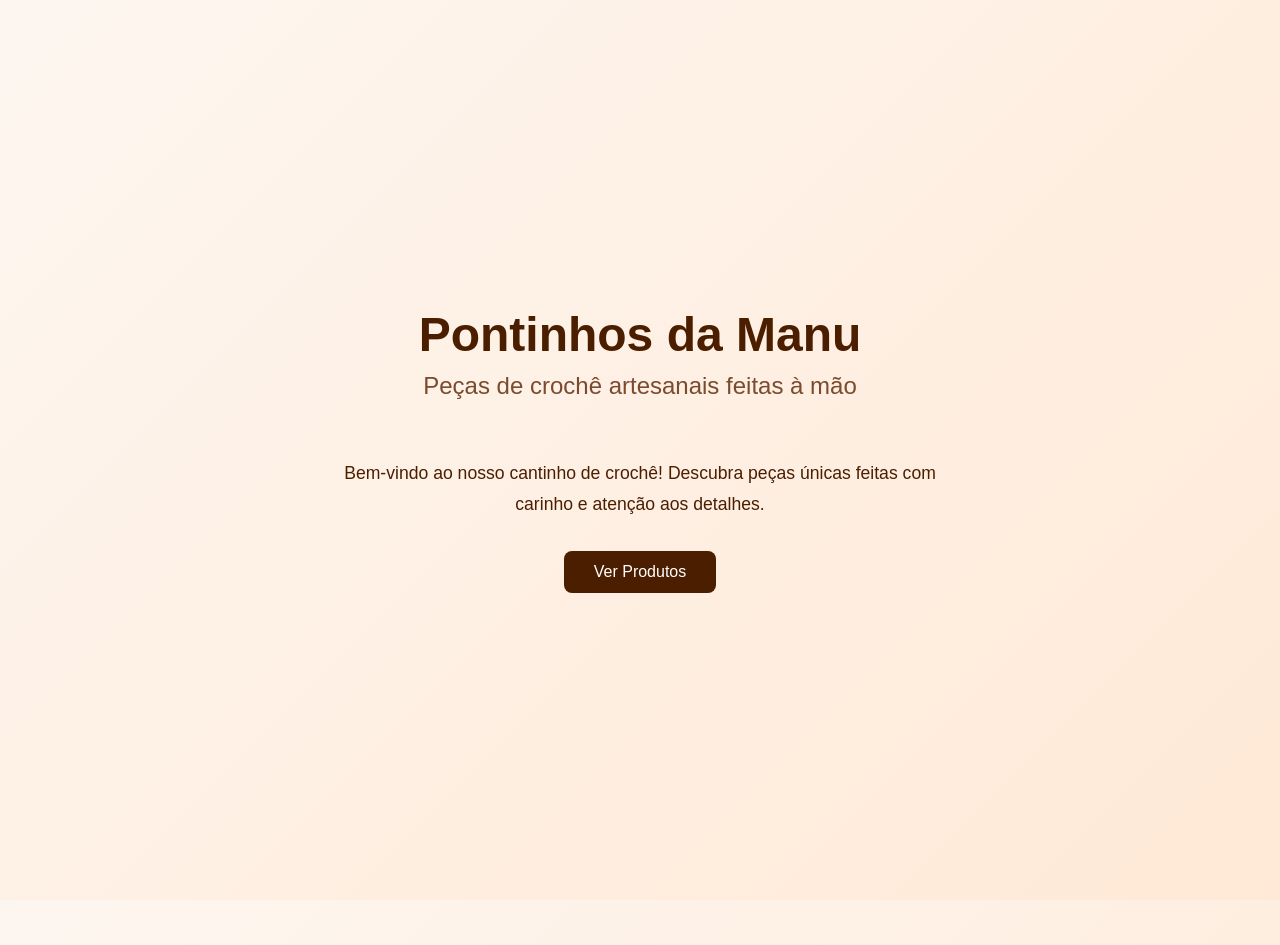
==== index.html @ 31d9e5ab "Send Files" ====
<!DOCTYPE html>
<html lang="pt-BR">
<head>
    <meta charset="UTF-8">
    <meta name="viewport" content="width=device-width, initial-scale=1.0">
    <meta name="description" content="Pontinhos da Manu - Produção de peças de crochê artesanais feitas à mão.">
    <meta name="author" content="Pontinhos da Manu">
    <title>Pontinhos da Manu</title>
    <link rel="stylesheet" href="style.css">
</head>
<body>
    <header class="header">
        <div class="header-title">
            <h1>Pontinhos da Manu</h1>
            <h2>Peças de crochê artesanais feitas à mão</h2>
        </div>
    </header>
    <main class="main-content">
        <p>Bem-vindo ao nosso cantinho de crochê! Descubra peças únicas feitas com carinho e atenção aos detalhes.</p>
        <a href="produtos.html" class="btn" id="verProdutos">Ver Produtos</a>
    </main>

</body>

<div class="linha" id="linha"></div>
<div class="agulha" id="agulha"></div>
<div class="costura-overlay" id="costuraOverlay"></div>
<script src="script.js"></script>

</html>
---- style.css ----
@keyframes fadeIn{
from{
opacity:0;
transform:translateY(20px);
}
to{
opacity:1;
transform:translateY(0);
}
}

body{
font-family:'Segoe UI',Tahoma,Geneva,Verdana,sans-serif;
margin:0;
padding:0;
background:linear-gradient(135deg,#fdf6f0,#ffe9d6);
color:#4b1e00;

display:flex;
flex-direction:column;
align-items:center;
justify-content:center;

min-height:100vh;
overflow:hidden;
}

body,.header-title,.main-content{
animation:fadeIn 1s ease forwards;
}

.header-title{
text-align:center;
margin-bottom:40px;
padding:0 20px;
}

.header-title h1{
font-size:clamp(2rem,5vw,3rem);
margin:0;
font-weight:700;
}

.header-title h2{
font-size:clamp(1rem,3vw,1.5rem);
margin-top:10px;
font-weight:400;
color:#7a4b2f;
}

.main-content{
text-align:center;
max-width:600px;
padding:0 20px;
}

.main-content p{
font-size:clamp(.95rem,2.5vw,1.1rem);
margin-bottom:30px;
line-height:1.8;
}

.btn{
display:inline-block;
padding:12px 30px;
font-size:1rem;
background:#4b1e00;
color:#fff;
text-decoration:none;
border-radius:8px;
transition:.3s;
}

.btn:hover{
background:#7a4b2f;
transform:translateY(-3px);
}

/* agulha */

.agulha{
width:160px;
height:8px;

background:linear-gradient(90deg,#b8b8b8,#e5e5e5,#b8b8b8);
border-radius:4px;

position:fixed;
bottom:0;
left:0;

transform:rotate(-35deg);

opacity:0;
transition:ease-in 1s;
z-index:10;
}

.agulha.costurando{
animation:costurarDiagonal 1.2s ease-in forwards;
opacity:1;
}

.agulha::after{
content:"";
position:absolute;
right:-14px;
top:50%;
transform:translateY(-50%);
border-left:14px solid #cfcfcf;
border-top:4px solid transparent;
border-bottom:4px solid transparent;
}

.agulha::before{
content:"";
position:absolute;
left:6px;
top:50%;
transform:translateY(-50%);
width:6px;
height:4px;
border:1px solid #888;
border-radius:50%;
}

.linha{
position:fixed;
left:0;
bottom:0;

height:3px;
width:0;

background:#5a2a0c;

transform-origin:left center;
transform:rotate(-35deg) translateY(45px);
z-index:5;
}

.linha.costurando{
animation:linhaCrescer 1.2s ease-in forwards;
}

.costura-overlay{
position:fixed;
bottom:0;
left:0;

width:40px;
height:40px;

background:#5a2a0c;
border-radius:50%;

z-index:4;

transform:translateY(45px) scale(0);
}

.costura-overlay.ativo{
animation:fecharCostura 1.2s ease-in forwards;
animation-delay:.4s;
}

@keyframes fecharCostura{
0%{transform:translateY(45px) scale(0);}
100%{transform:translateY(45px) scale(100);}
}

@keyframes linhaCrescer{
from{width:0;}
to{width:200vw;}
}

@keyframes costurarDiagonal{
0%{
opacity:0;
transform:rotate(-35deg) translateX(0);
}
50%{opacity:.5;}
100%{
opacity:1;
transform:rotate(-35deg) translateX(200vw);
}
}

/* mobile */

@media (max-width:600px){

.agulha{
width:110px;
height:6px;
}

.main-content{
max-width:90%;
}

}
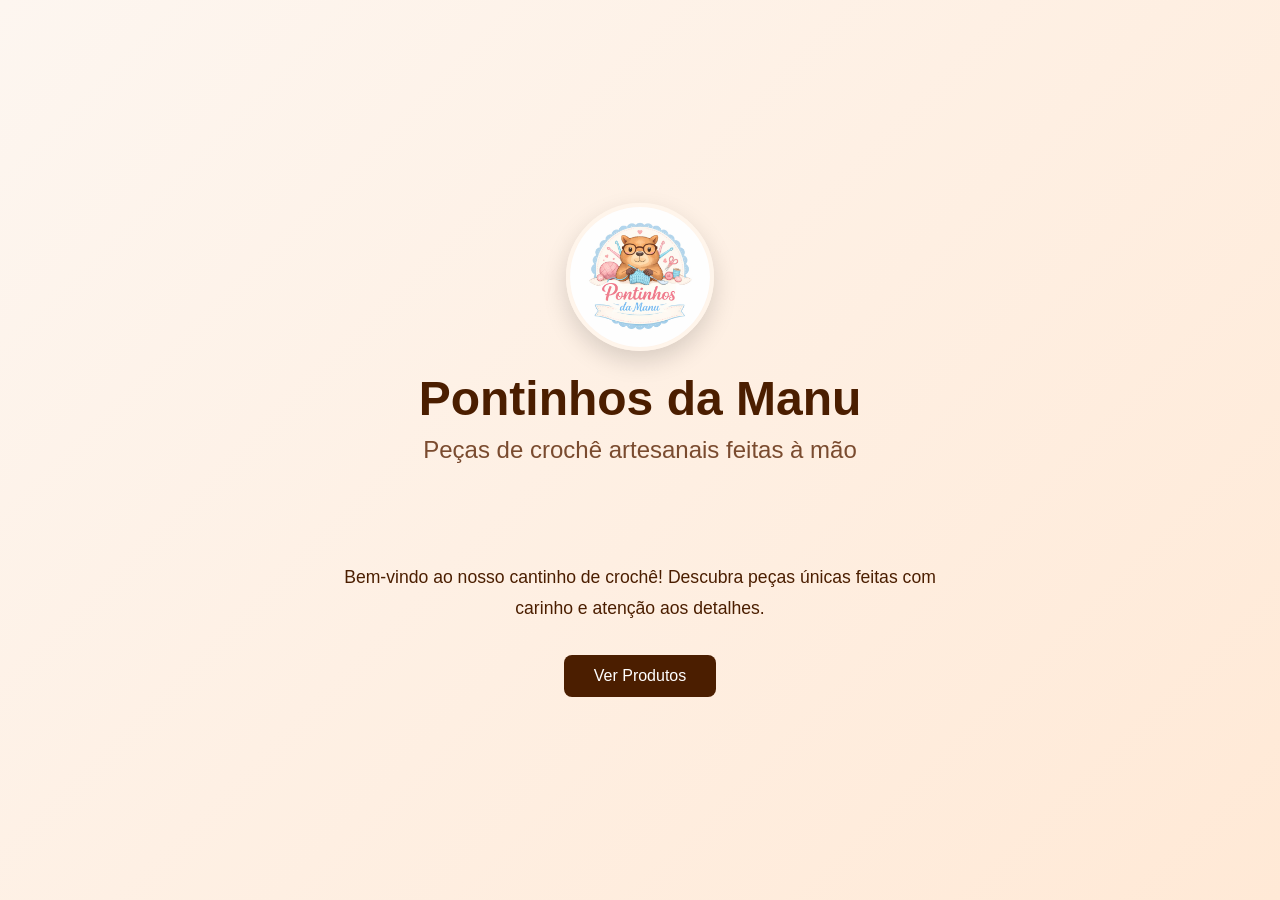
==== commit 5081a09b: "Update produtos & main page" ====
--- a/index.html
+++ b/index.html
@@ -1,30 +1,43 @@
-<!DOCTYPE html>
+<!doctype html>
 <html lang="pt-BR">
-<head>
-    <meta charset="UTF-8">
-    <meta name="viewport" content="width=device-width, initial-scale=1.0">
-    <meta name="description" content="Pontinhos da Manu - Produção de peças de crochê artesanais feitas à mão.">
-    <meta name="author" content="Pontinhos da Manu">
-    <title>Pontinhos da Manu</title>
-    <link rel="stylesheet" href="style.css">
-</head>
-<body>
-    <header class="header">
-        <div class="header-title">
-            <h1>Pontinhos da Manu</h1>
-            <h2>Peças de crochê artesanais feitas à mão</h2>
-        </div>
-    </header>
-    <main class="main-content">
-        <p>Bem-vindo ao nosso cantinho de crochê! Descubra peças únicas feitas com carinho e atenção aos detalhes.</p>
-        <a href="produtos.html" class="btn" id="verProdutos">Ver Produtos</a>
-    </main>
+    <head>
+        <meta charset="UTF-8" />
+        <meta name="viewport" content="width=device-width, initial-scale=1.0" />
+        <meta
+            name="description"
+            content="Pontinhos da Manu - Produção de peças de crochê artesanais feitas à mão."
+        />
+        <meta name="author" content="Pontinhos da Manu" />
+        <title>Pontinhos da Manu</title>
+        <link rel="stylesheet" href="style.css" />
+    </head>
+    <body>
+        <header class="header">
+            <img
+                src="src/logo.jpeg"
+                alt="Logo da Pontinhos da Manu"
+                class="header-logo"
+            />
+            <div class="header-title">
+                <h1>Pontinhos da Manu</h1>
+                <h2>Peças de crochê artesanais feitas à mão</h2>
+            </div>
+        </header>
+        <main class="main-content">
+            <p>
+                Bem-vindo ao nosso cantinho de crochê! Descubra peças únicas
+                feitas com carinho e atenção aos detalhes.
+            </p>
+            <a href="produtos.html" class="btn" id="verProdutos"
+                >Ver Produtos</a
+            >
+        </main>
+    </body>
 
-</body>
-
-<div class="linha" id="linha"></div>
-<div class="agulha" id="agulha"></div>
-<div class="costura-overlay" id="costuraOverlay"></div>
-<script src="script.js"></script>
-
-</html>+    <div class="costura" id="costura">
+        <div class="linha" id="linha"></div>
+        <div class="agulha" id="agulha"></div>
+    </div>
+    <div class="costura-overlay" id="costuraOverlay"></div>
+    <script src="script.js"></script>
+</html>
--- a/style.css
+++ b/style.css
@@ -1,202 +1,243 @@
-@keyframes fadeIn{
-from{
-opacity:0;
-transform:translateY(20px);
-}
-to{
-opacity:1;
-transform:translateY(0);
-}
-}
-
-body{
-font-family:'Segoe UI',Tahoma,Geneva,Verdana,sans-serif;
-margin:0;
-padding:0;
-background:linear-gradient(135deg,#fdf6f0,#ffe9d6);
-color:#4b1e00;
-
-display:flex;
-flex-direction:column;
-align-items:center;
-justify-content:center;
-
-min-height:100vh;
-overflow:hidden;
-}
-
-body,.header-title,.main-content{
-animation:fadeIn 1s ease forwards;
-}
-
-.header-title{
-text-align:center;
-margin-bottom:40px;
-padding:0 20px;
-}
-
-.header-title h1{
-font-size:clamp(2rem,5vw,3rem);
-margin:0;
-font-weight:700;
-}
-
-.header-title h2{
-font-size:clamp(1rem,3vw,1.5rem);
-margin-top:10px;
-font-weight:400;
-color:#7a4b2f;
-}
-
-.main-content{
-text-align:center;
-max-width:600px;
-padding:0 20px;
-}
-
-.main-content p{
-font-size:clamp(.95rem,2.5vw,1.1rem);
-margin-bottom:30px;
-line-height:1.8;
-}
-
-.btn{
-display:inline-block;
-padding:12px 30px;
-font-size:1rem;
-background:#4b1e00;
-color:#fff;
-text-decoration:none;
-border-radius:8px;
-transition:.3s;
-}
-
-.btn:hover{
-background:#7a4b2f;
-transform:translateY(-3px);
+@keyframes fadeIn {
+    from {
+        opacity: 0;
+        transform: translateY(20px);
+    }
+    to {
+        opacity: 1;
+        transform: translateY(0);
+    }
+}
+
+body {
+    font-family: "Segoe UI", Tahoma, Geneva, Verdana, sans-serif;
+    margin: 0;
+    padding: 0;
+    background: linear-gradient(135deg, #fdf6f0, #ffe9d6);
+    color: #4b1e00;
+
+    display: flex;
+    flex-direction: column;
+    align-items: center;
+    justify-content: center;
+
+    min-height: 100vh;
+    overflow: hidden;
+}
+
+body,
+.header-title,
+.main-content {
+    animation: fadeIn 1s ease forwards;
+}
+
+.header-title {
+    text-align: center;
+    margin-bottom: 40px;
+    padding: 0 20px;
+}
+
+.header-title h1 {
+    font-size: clamp(2rem, 5vw, 3rem);
+    margin: 0;
+    font-weight: 700;
+}
+
+.header-title h2 {
+    font-size: clamp(1rem, 3vw, 1.5rem);
+    margin-top: 10px;
+    font-weight: 400;
+    color: #7a4b2f;
+}
+
+.main-content {
+    text-align: center;
+    max-width: 600px;
+    padding: 0 20px;
+}
+
+.main-content p {
+    font-size: clamp(0.95rem, 2.5vw, 1.1rem);
+    margin-bottom: 30px;
+    line-height: 1.8;
+}
+
+.btn {
+    display: inline-block;
+    padding: 12px 30px;
+    font-size: 1rem;
+    background: #4b1e00;
+    color: #fff;
+    text-decoration: none;
+    border-radius: 8px;
+    transition: 0.3s;
+}
+
+.btn:hover {
+    background: #7a4b2f;
+    transform: translateY(-3px);
 }
 
 /* agulha */
 
-.agulha{
-width:160px;
-height:8px;
-
-background:linear-gradient(90deg,#b8b8b8,#e5e5e5,#b8b8b8);
-border-radius:4px;
-
-position:fixed;
-bottom:0;
-left:0;
-
-transform:rotate(-35deg);
-
-opacity:0;
-transition:ease-in 1s;
-z-index:10;
-}
-
-.agulha.costurando{
-animation:costurarDiagonal 1.2s ease-in forwards;
-opacity:1;
-}
-
-.agulha::after{
-content:"";
-position:absolute;
-right:-14px;
-top:50%;
-transform:translateY(-50%);
-border-left:14px solid #cfcfcf;
-border-top:4px solid transparent;
-border-bottom:4px solid transparent;
-}
-
-.agulha::before{
-content:"";
-position:absolute;
-left:6px;
-top:50%;
-transform:translateY(-50%);
-width:6px;
-height:4px;
-border:1px solid #888;
-border-radius:50%;
-}
-
-.linha{
-position:fixed;
-left:0;
-bottom:0;
-
-height:3px;
-width:0;
-
-background:#5a2a0c;
-
-transform-origin:left center;
-transform:rotate(-35deg) translateY(45px);
-z-index:5;
-}
-
-.linha.costurando{
-animation:linhaCrescer 1.2s ease-in forwards;
-}
-
-.costura-overlay{
-position:fixed;
-bottom:0;
-left:0;
-
-width:40px;
-height:40px;
-
-background:#5a2a0c;
-border-radius:50%;
-
-z-index:4;
-
-transform:translateY(45px) scale(0);
-}
-
-.costura-overlay.ativo{
-animation:fecharCostura 1.2s ease-in forwards;
-animation-delay:.4s;
-}
-
-@keyframes fecharCostura{
-0%{transform:translateY(45px) scale(0);}
-100%{transform:translateY(45px) scale(100);}
-}
-
-@keyframes linhaCrescer{
-from{width:0;}
-to{width:200vw;}
-}
-
-@keyframes costurarDiagonal{
-0%{
-opacity:0;
-transform:rotate(-35deg) translateX(0);
-}
-50%{opacity:.5;}
-100%{
-opacity:1;
-transform:rotate(-35deg) translateX(200vw);
-}
+.agulha {
+    width: 160px;
+    height: 8px;
+
+    background: linear-gradient(90deg, #b8b8b8, #e5e5e5, #b8b8b8);
+    border-radius: 4px;
+
+    position: absolute;
+    bottom: 0;
+    left: 0;
+
+    opacity: 0;
+    transition: ease-in 1s;
+}
+
+.agulha.costurando {
+    animation: costurarDiagonal 1.2s ease-in forwards;
+    opacity: 1;
+}
+
+.agulha::after {
+    content: "";
+    position: absolute;
+    right: -14px;
+    top: 50%;
+    transform: translateY(-50%);
+    border-left: 14px solid #cfcfcf;
+    border-top: 4px solid transparent;
+    border-bottom: 4px solid transparent;
+}
+
+.agulha::before {
+    content: "";
+    position: absolute;
+    left: 6px;
+    top: 50%;
+    transform: translateY(-50%);
+    width: 6px;
+    height: 4px;
+    border: 1px solid #888;
+    border-radius: 50%;
+}
+
+.linha {
+    position: absolute;
+    left: 0;
+    bottom: 0;
+
+    height: 3px;
+    width: 0;
+
+    background: repeating-linear-gradient(
+        90deg,
+        #5a2a0c 0px,
+        #5a2a0c 10px,
+        transparent 10px,
+        transparent 18px
+    );
+}
+
+.linha.costurando {
+    animation: linhaCrescer 1.2s ease-in forwards;
+}
+
+.costura-overlay {
+    position: fixed;
+    bottom: 0;
+    left: 0;
+
+    width: 40px;
+    height: 40px;
+
+    background: #5a2a0c;
+    border-radius: 50%;
+
+    z-index: 4;
+
+    transform: translateY(45px) scale(0);
+}
+
+.costura-overlay.ativo {
+    animation: fecharCostura 1.2s ease-in forwards;
+    animation-delay: 0.4s;
+}
+
+@keyframes fecharCostura {
+    0% {
+        transform: translateY(45px) scale(0);
+    }
+    100% {
+        transform: translateY(45px) scale(100);
+    }
+}
+
+@keyframes linhaCrescer {
+    from {
+        width: 0;
+    }
+    to {
+        width: 200vw;
+    }
+}
+
+@keyframes costurarDiagonal {
+    0% {
+        opacity: 0;
+        transform: translateX(0);
+    }
+    100% {
+        opacity: 1;
+        transform: translateX(200vw);
+    }
 }
 
 /* mobile */
 
-@media (max-width:600px){
-
-.agulha{
-width:110px;
-height:6px;
-}
-
-.main-content{
-max-width:90%;
-}
-
-}+@media (max-width: 600px) {
+    .agulha {
+        width: 110px;
+        height: 6px;
+    }
+
+    .main-content {
+        max-width: 90%;
+    }
+}
+
+.header {
+    display: flex;
+    flex-direction: column;
+    align-items: center;
+    justify-content: center;
+    gap: 20px;
+    margin-bottom: 20px;
+}
+
+.header-logo {
+    width: 140px;
+    height: 140px;
+    object-fit: cover;
+    border-radius: 50%;
+    border: 4px solid #fff5eb;
+    box-shadow: 0 10px 25px rgba(0, 0, 0, 0.15);
+    transition:
+        transform 0.3s ease,
+        box-shadow 0.3s ease;
+}
+
+.header-logo:hover {
+    transform: scale(1.05);
+    box-shadow: 0 15px 35px rgba(0, 0, 0, 0.2);
+}
+
+.costura {
+    position: absolute;
+    bottom: 0;
+    left: 0;
+    transform: rotate(-35deg);
+    transform-origin: left bottom;
+    z-index: 10;
+}
